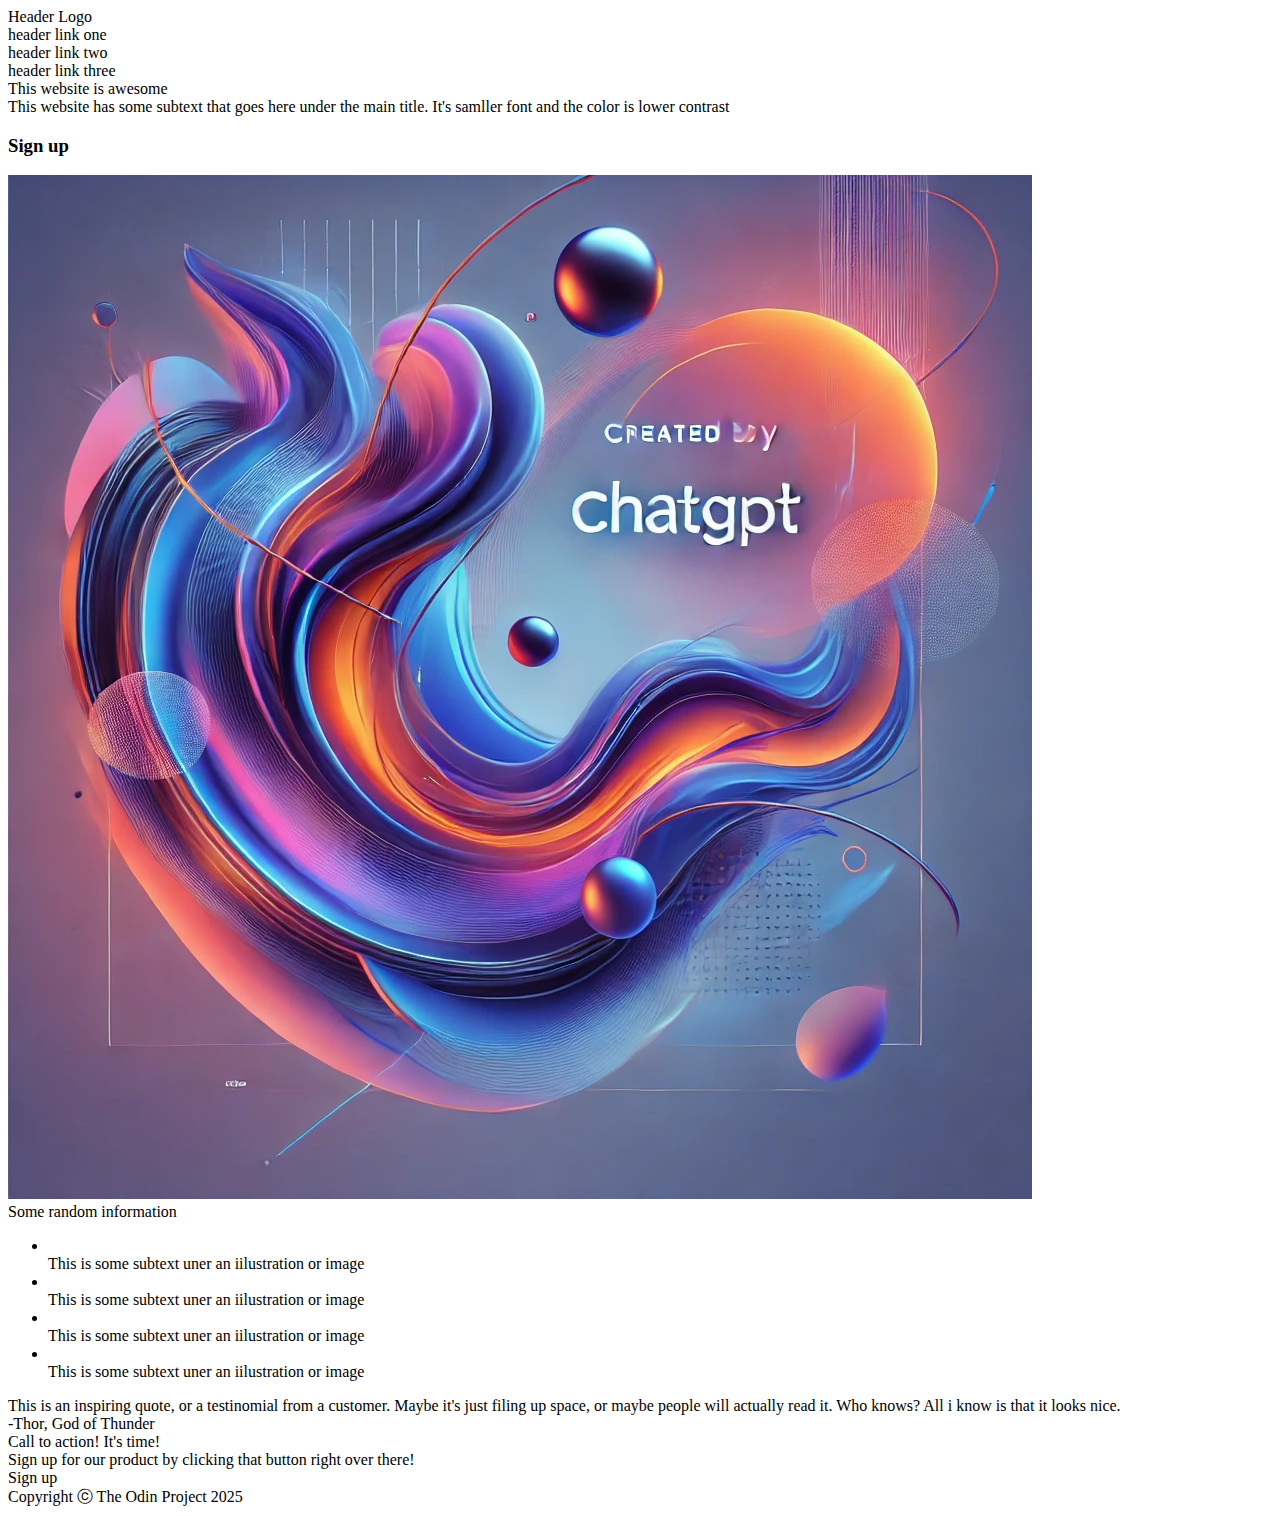
==== page/index.html @ 48a4fac7 "added completed landing page" ====
<!DOCTYPE html>
<html lang="en">

<head>
    <meta charset="UTF-8">
    <meta name="viewport" content="width=device-width, initial-scale=1.0">
    <title>landingPage</title>
    <link rel="stylesheet" href="style.css">
</head>

<body>
    <div class="header">
        <!-- Top header contents -->
        <div class="top-link">
            <div class="header-logo">Header Logo</div>
            <div class="header-link">
                <div>header link one</div>
                <div>header link two</div>
                <div>header link three</div>
            </div>
        </div>
        <div class="description">
            <div class="text-decription">
                <div class="main-text">This website is awesome</div>
                <div class="text">
                    This website has some subtext that goes here under the main title.
                    It's samller font and the color is lower contrast
                </div>
                <div class="signup-header">
                <h3>Sign up</h3>
            </div>   
            </div>   
             
            <div>
                <img src="../images/image.png" alt="chatGPT image">
            </div>
        </div>
        
    </div>
    <!-- body parts -->
    <div class="body-container">
        <div class="first-part">
            <div class="random-info">Some random information</div>
            <ul>
                <div class="list">
                    <li></li>
                </div>
                <div>
                    This is some subtext uner an iilustration or image
                </div>
                <div class="list">
                    <li></li>
                    <div>
                        This is some subtext uner an iilustration or image
                    </div>
                </div>
                <div class="list">
                    <li></li>
                    <div>
                        This is some subtext uner an iilustration or image
                    </div>
                </div>
                <div class="list">
                    <li></li>
                    <div>
                        This is some subtext uner an iilustration or image
                    </div>

                </div>
            </ul>
        </div>

        <!-- Second part  -->
        <div class="second-part"> This is an inspiring quote, or a testinomial from a
            customer. Maybe it's just filing up space, or maybe people will actually read it.
            Who knows? All i know is that it looks nice.
            <div class="author"> -Thor, God of Thunder</div>
        </div>

        <!-- Third part -->
        <div class="third-part">
            <div class="bold">
                Call to action! It's time!
            </div>
            <div>Sign up for our product by clicking that button right over there!</div>
            <div class="Signup">Sign up</div>
        </div>

    </div>


    <footer>
        Copyright &#9426 The Odin Project 2025
    </footer>
</body>

</html>
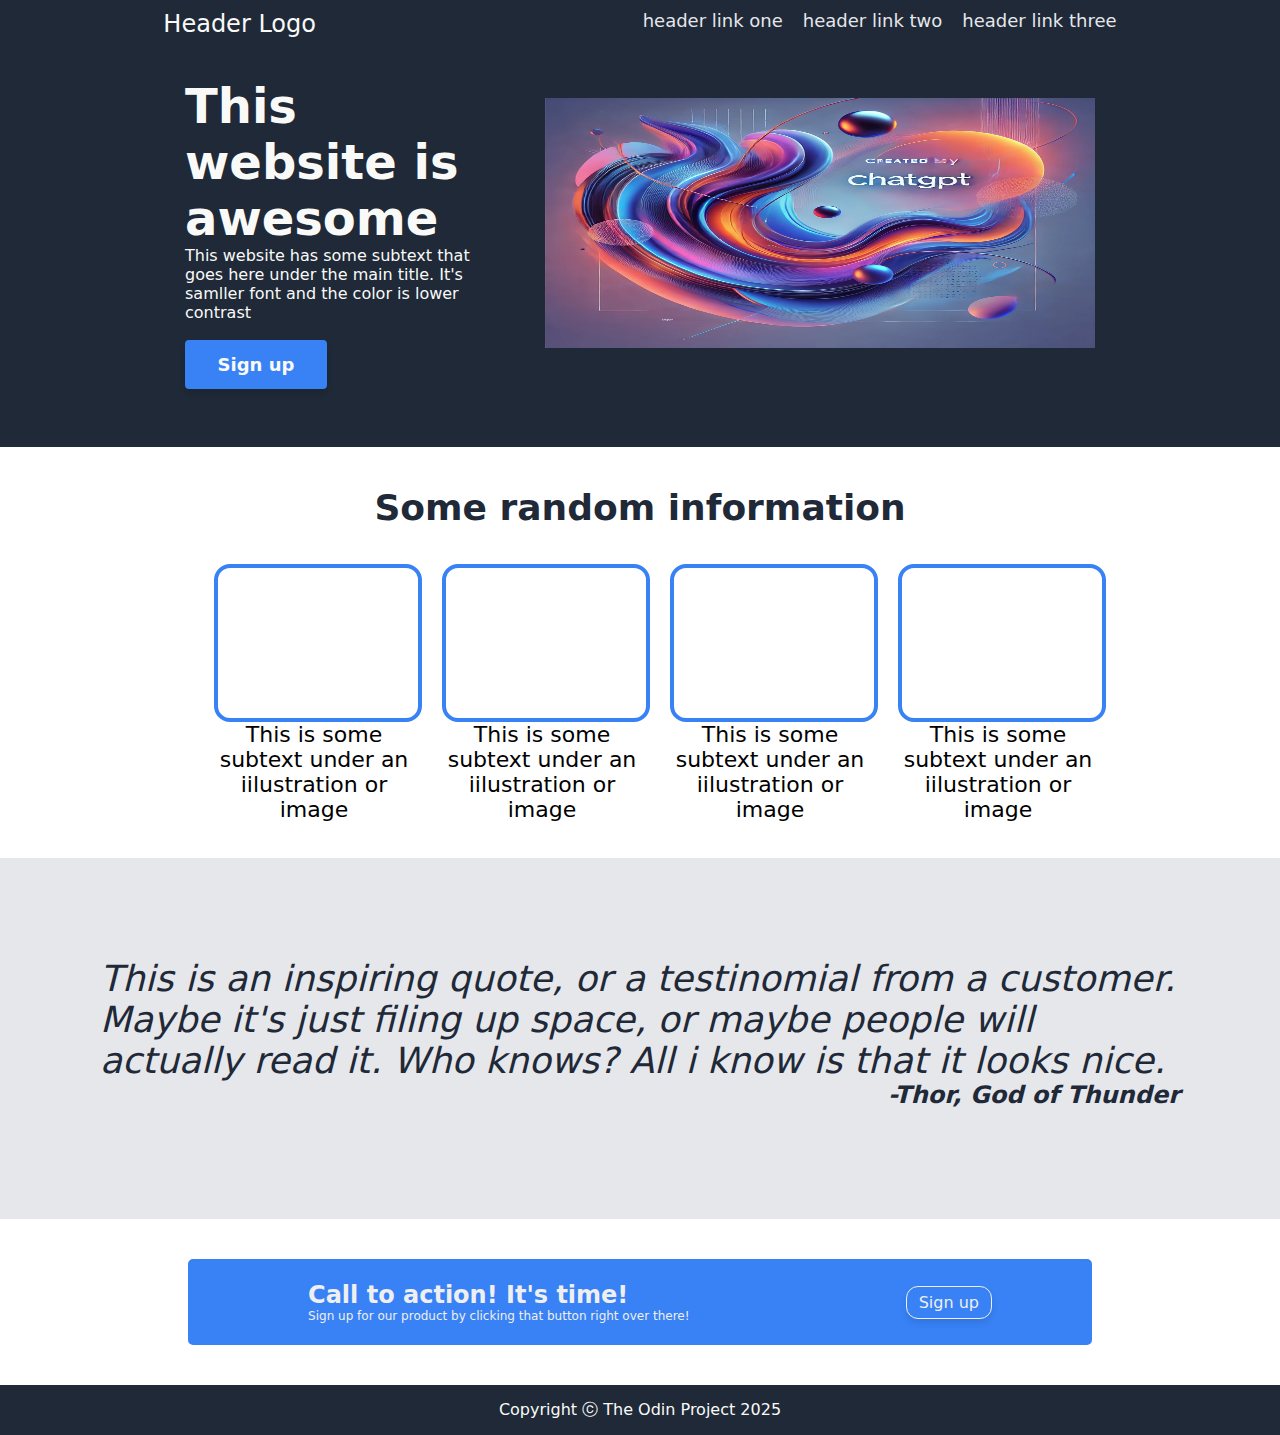
==== commit eea681ea: "recover the style.css and index.html" ====
--- a/page/index.html
+++ b/page/index.html
@@ -27,15 +27,15 @@
                     It's samller font and the color is lower contrast
                 </div>
                 <div class="signup-header">
-                <h3>Sign up</h3>
-            </div>   
-            </div>   
-             
+                    <h3>Sign up</h3>
+                </div>
+            </div>
+
             <div>
                 <img src="../images/image.png" alt="chatGPT image">
             </div>
         </div>
-        
+
     </div>
     <!-- body parts -->
     <div class="body-container">
@@ -44,26 +44,27 @@
             <ul>
                 <div class="list">
                     <li></li>
+                    <div class="list-text">
+                        This is some subtext under an iilustration or image
+                    </div>
                 </div>
-                <div>
-                    This is some subtext uner an iilustration or image
-                </div>
+
                 <div class="list">
                     <li></li>
-                    <div>
-                        This is some subtext uner an iilustration or image
+                    <div class="list-text">
+                        This is some subtext under an iilustration or image
                     </div>
                 </div>
                 <div class="list">
                     <li></li>
-                    <div>
-                        This is some subtext uner an iilustration or image
+                    <div class="list-text">
+                        This is some subtext under an iilustration or image
                     </div>
                 </div>
                 <div class="list">
                     <li></li>
-                    <div>
-                        This is some subtext uner an iilustration or image
+                    <div class="list-text">
+                        This is some subtext under an iilustration or image
                     </div>
 
                 </div>
@@ -71,24 +72,29 @@
         </div>
 
         <!-- Second part  -->
-        <div class="second-part"> This is an inspiring quote, or a testinomial from a
-            customer. Maybe it's just filing up space, or maybe people will actually read it.
-            Who knows? All i know is that it looks nice.
-            <div class="author"> -Thor, God of Thunder</div>
+
+        <div class="second-part">
+            <div class="quote">
+                This is an inspiring quote, or a testinomial from a
+                customer. Maybe it's just filing up space, or maybe people will actually read it.
+                Who knows? All i know is that it looks nice.
+                <div class="author"> -Thor, God of Thunder</div>
+            </div>
         </div>
 
+
         <!-- Third part -->
-        <div class="third-part">
-            <div class="bold">
-                Call to action! It's time!
+        <div class="wrap">
+            <div class="third-part">
+                <div class="bold">
+                    Call to action! It's time!
+                    <div class="third-text">Sign up for our product by clicking that button right over there!</div>
+                </div>
+                <div class="signup">Sign up</div>
             </div>
-            <div>Sign up for our product by clicking that button right over there!</div>
-            <div class="Signup">Sign up</div>
         </div>
 
     </div>
-
-
     <footer>
         Copyright &#9426 The Odin Project 2025
     </footer>
--- a/page/style.css
+++ b/page/style.css
@@ -0,0 +1,252 @@
+/* setting main body  */
+body {
+    margin: 0;
+    padding: 0;
+    font-family: system-ui, -apple-system, BlinkMacSystemFont, 'Segoe UI', Roboto, Oxygen, Ubuntu, Cantarell, 'Open Sans', 'Helvetica Neue', sans-serif;
+    min-height: 100vh;
+}
+
+/* managing the header part like creating box in with
+background colour  */
+.header {
+    padding-top: 10px;
+    padding-bottom: 40px;
+    display: flex;
+    flex-wrap: wrap;
+    flex-direction: column;
+    background-color: #1f2937;
+}
+
+
+/* setting the header part such as header logo, header link like creating box in with
+background colour  */
+.top-link {
+    display: flex;
+    justify-content: space-around;
+    margin-bottom: 40px;
+}
+
+/* specifically setting header logo like fontsize and color  */
+.header-logo {
+    margin: 0;
+    padding: 0;
+    display: flex;
+    font-size: 24px;
+    color: #f9faf8;
+}
+
+/* specifically setting header link like fontsize and color  */
+.header-link {
+    margin: 0;
+    padding: 0;
+    display: flex;
+    gap: 20px;
+    font-size: 18px;
+    color: #e5e7eb;
+}
+
+/* specifically setting the main text with font size and font weight and width  */
+.main-text {
+    font-size: 48px;
+    font-weight: 900;
+    width: 300px;
+}
+
+/*Setting the width with 300px*/
+.text {
+    width: 300px;
+}
+
+/* setting the signup with the font siz and padding with width 90px */
+h3 {
+    display: flex;
+    font-size: 18px;
+    background-color: #3882f6;
+    border:2px solid #3882f6;
+    padding: 12px 24px;
+    box-shadow: 0px 4px 6px rgba(0, 0, 0, 0.1);
+    border-radius: 4px;
+    width: 90px;
+    justify-content: center;
+    align-items: center;
+    text-align: center;
+}
+
+
+/* setting image with the height, margin top and width  */
+img {
+    margin-top: 20px;
+    height: 250px;
+    width: 550px;
+
+}
+
+/* setting all texts and image by display to flex and wrap with gap      */
+.description {
+    display: flex;
+    flex-wrap: wrap;
+    gap: 60px;
+    color: #f9faf8;
+    justify-content: center;
+}
+
+/* NOW THE BODY PARTS OF THE CONTAINER */
+.body-container {
+    display: flex;
+    flex-wrap: wrap;
+    flex-direction: column;
+    justify-content: center;
+    gap: 20px;
+    margin-top: 40px;
+}
+
+/* The first contain the list with the 4 boxes and the text  */
+.first-part {
+    display: flex;
+    flex-wrap: wrap;
+    justify-content: center;
+    align-items: center;
+
+}
+
+/* setting the random text information */
+.random-info {
+
+    margin: 0;
+    font-size: 36px;
+    font-weight: 900;
+    color: #1f2937
+}
+
+/* setting the main ul list  */
+ul {
+    display: flex;
+    flex-wrap: wrap;
+    justify-content: center;
+    align-items: center;
+    gap: 20px;
+
+}
+
+/* setting the list text with the font size and width  */
+.list-text {
+    display: flex;
+    font-size: 22px;
+    width: 200px;
+    text-align: center;
+    
+}
+
+/* setting the list with making the boxes  */
+li {
+    list-style: none;
+    margin: 0;
+    padding: 0;
+    height: 150px;
+    border-radius: 16px;
+    border: 4px solid #3882f6;
+    width: 200px;
+    margin-top: 20px;
+}
+
+/* SECOND PART FOR THE QUTOE */
+
+/* setting the quote body container with the background color and display flex with wrap and padding  */
+.second-part {
+    background-color:#e5e7eb;
+    display: flex;
+    flex-wrap: wrap;
+    flex-direction: column;
+    justify-content: center;
+    align-items: flex-end;
+    padding: 100px;
+}
+
+/* setting quote to style italic and size */
+.quote {
+    flex-wrap: wrap;
+    /* flex:1; */
+    font-size: 36px;
+    font-style: italic;
+    color: #1f2937;
+    padding-bottom: 10px;
+    
+}
+
+/* setting the author name to bold with the size and providing color */
+.author {
+    display: flex;
+    justify-content: flex-end;
+    font-size: 24px;
+    font-weight: 900;
+    color: #1f2937;
+}
+
+/* SETTING FOR THE THIRD PART  */
+/* wrapping the whole body of last part and putting flex */
+.wrap {
+    display: flex;
+    flex-wrap: wrap;
+    justify-content: center;
+    margin: 20px;
+    padding-bottom: 20px;
+}
+
+/* working the the sub container */
+.third-part {
+    display: flex;
+    justify-content:space-around;
+    flex-wrap: wrap;
+    flex-grow: 1;
+    flex-shrink: 1;
+    align-items: center;
+    background-color: #3882f6;
+    border: 2px solid #3882f6;
+    border-radius: 5px;
+    max-width: 900px;
+}
+
+/* working with the text */
+.bold {
+    display: flex;
+    font-size: 24px;
+    font-weight: 700;
+    color: #efefef;
+    flex-direction: column;
+    margin: 20px;
+
+}
+
+/* maaking the subtext of bold text */
+.third-text {
+    font-size: 12px;
+    font-weight: 400;
+}
+
+/* making the sign up  */
+.signup {
+    display: flex;
+    font-size: 16px;
+    padding: 6px 12px;
+    border:1px solid #efefef;
+    color: #efefef;
+    box-shadow: 0px 4px 6px rgba(0, 0, 0, 0.1);
+    border-radius: 12px;
+}
+
+/* finally working with the footer */
+footer {
+    display: flex;
+    margin: 0;
+    padding: 0;
+    box-sizing: border-box;
+    justify-content: center;
+    align-items: center;
+    background-color: #1f2937;
+    color: #f9faf8;
+    flex-shrink: 0;
+    flex-basis: 200px;
+    height: 50px;
+
+}
+
